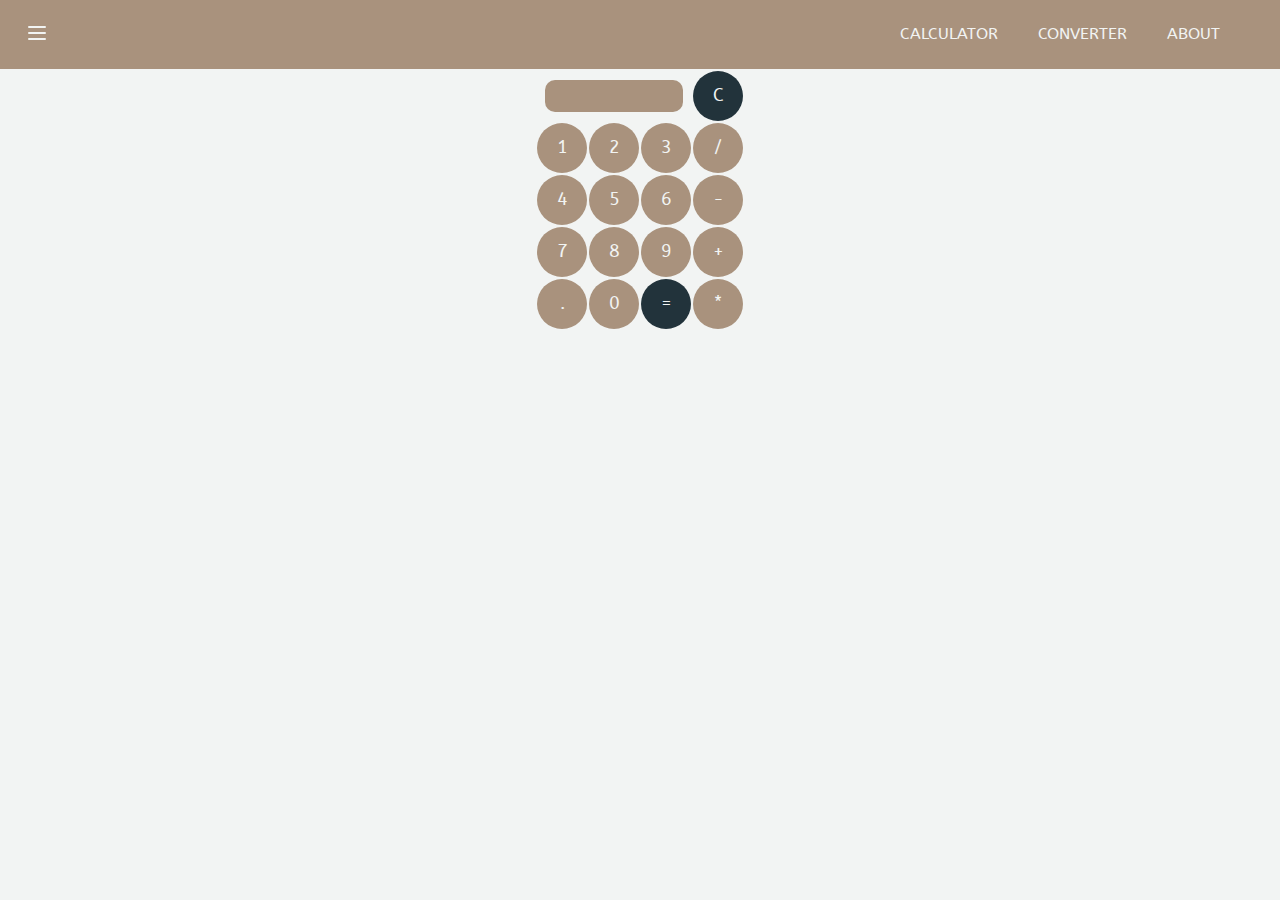
==== Pages/calculator.html @ af290342 "Uploaded sub pages" ====
<!DOCTYPE html>
<html lang="en">

<head>
    <meta charset="utf-8" />
    <meta http-equiv="X-UA-Compatible" content="IE=edge" />
    <meta name="viewport" content="width=device-width, initial-scale=1.0" />
    <title>Calculator</title>
    <link rel="icon" href="../Icons/logo.png" type="image/png">
    <link rel="stylesheet" href="../style.css">
    <script src='../main.js'></script>
</head>

<body>
    <!-- Side Navigation Menu -->
    <div id="sideMenu" class="sidenav">
        <a href="javascript:void(0)" onclick="closeNav()"><img id="close-menu" src="../Icons/close-svgrepo-com.svg" /></a>
        <a class="sidetext" href="../index.html">Home</a>
        <a class="sidetext" href="javascript:void(0)" onclick="closeNav()">Calculator</a>
        <a class="sidetext" href="basevalue.html">Base Value Converter</a>
        <a class="sidetext" href="../scientific.html">Scientific Converter</a>
        <a class="sidetext" href="about.html">About the creator</a>
    </div>
    <!-- End Side Navigation Menu -->
    <!-- Top Navigation Bar -->
    <nav class="navbar background">
        <!-- Left Side of Navigation Bar -->
        <div class="leftNav">
            <div class="nav-list">
                <a onclick="openNav()"><img id="hamburger-menu" src="../Icons/burger-menu-svgrepo-com.svg" /></a>
            </div>
        </div>
        <!-- End Left Side of Navigation Bar -->
        <!-- Right Side of Navigation Bar -->
        <div class="rightNav">
            <div class="nav-list">
                <a href="javascript:void(0)">Calculator</a>
                <div class="dropdown">
                    <button class="dropbtn">Converter</button>
                    <div class="dropdown-content">
                        <a href="basevalue.html">Bases</a>
                        <a href="scientific.html">Scientific</a>
                    </div>
                </div>
                <a href="about.html">About</a>
            </div>
        </div>
        <!-- End Right Side of Navigation Bar -->
    </nav>
    <!-- End Top Navigation Bar -->

    <!-- Calculator -->
    <table class="calculator">
        <tr>
            <td colspan="3"> <input class="display" type="text" id="result" disabled /> </td>
            <!-- clearScreen() function -->
            <td> <input type="button" value="C" onclick="clearScreen()" id="btn" /> </td>
        </tr>
        <tr>
            <!-- display() function displays the value of clicked button -->
            <td> <input type="button" value="1" onclick="display('1')" /> </td>
            <td> <input type="button" value="2" onclick="display('2')" /> </td>
            <td> <input type="button" value="3" onclick="display('3')" /> </td>
            <td> <input type="button" value="/" onclick="display('/')" /> </td>
        </tr>
        <tr>
            <td> <input type="button" value="4" onclick="display('4')" /> </td>
            <td> <input type="button" value="5" onclick="display('5')" /> </td>
            <td> <input type="button" value="6" onclick="display('6')" /> </td>
            <td> <input type="button" value="-" onclick="display('-')" /> </td>
        </tr>
        <tr>
            <td> <input type="button" value="7" onclick="display('7')" /> </td>
            <td> <input type="button" value="8" onclick="display('8')" /> </td>
            <td> <input type="button" value="9" onclick="display('9')" /> </td>
            <td> <input type="button" value="+" onclick="display('+')" /> </td>
        </tr>
        <tr>
            <td> <input type="button" value="." onclick="display('.')" /> </td>
            <td> <input type="button" value="0" onclick="display('0')" /> </td>

            <!-- calculate() function evaluates the mathematical expression -->
            <td> <input type="button" value="=" onclick="calculate()" id="btn" /> </td>
            <td> <input type="button" value="*" onclick="display('*')" /> </td>
        </tr>
    </table>
    </table>
</body>

</html>
---- style.css ----
/* Color Palette
BLACK: #0A0908
BLUE: #22333B
WHITE: #F2F4F3
LIGHT BROWN: #A9927D
BROWN: #5E503F
*/


/* Main Page */

* {
    margin: 0;
    padding: 0;
    background-color: #F2F4F3;
}


/* Fonts */

@font-face {
    font-family: 'abeezeeregular';
    src: url('Fonts/abeezee-regular-webfont.woff2') format('woff2'), url('Fonts/abeezee-regular-webfont.woff') format('woff');
    font-weight: normal;
    font-style: normal;
}


/* Top Navigation Bar */

.navbar {
    display: flex;
    /*Sticky Nav*/
    position: sticky;
    align-items: left;
    justify-content: space-between;
    top: 0px;
}

#hamburger-menu {
    width: 24px;
    margin: -5px;
    background-color: #A9927D;
    cursor: pointer;
}

.nav-list {
    width: 50%;
    display: flex;
    background-color: #A9927D;
}

.nav-list a {
    list-style: none;
    padding: 26px 30px;
    font-family: 'abeezeeregular';
    font-weight: normal;
    font-style: normal;
    text-transform: uppercase;
    text-decoration: none;
    color: #F2F4F3;
    background-color: #A9927D;
}

#close-menu {
    padding: 12px 8px 8px 30px;
    width: 18px;
    background-color: #A9927D;
}

.rightNav {
    margin-right: 30px;
    background-color: #A9927D;
}

.rightNav a:hover {
    color: #22333b;
    transition: 0.5s;
}

.background {
    background: #A9927D;
    background-size: cover;
}


/* Dropdown Buttons and Menu */

.dropbtn {
    outline: none;
    background-color: #A9927D;
    border: none;
    font-family: 'abeezeeregular';
    text-transform: uppercase;
    font-size: 16px;
    font-weight: normal;
    font-style: none;
    padding-left: 10px;
    padding-right: 10px;
    color: #F2F4F3;
}

.dropbtn:hover {
    cursor: pointer;
    color: #22333b;
    transition: 0.5s;
}

.dropdown {
    margin-top: 25px;
    color: #F2F4F3;
    text-decoration: none;
    background-color: #A9927D;
}

.dropdown-content {
    display: none;
    position: absolute;
    background-color: #A9927D;
    min-width: 100px;
    z-index: 1;
    margin-top: 25px;
}

.dropdown-content a {
    float: none;
    color: #F2F4F3;
    text-decoration: none;
    display: block;
    text-align: left;
    background-color: #A9927D;
}

.dropdown-content a:hover {
    color: #22333b;
}

.dropdown:hover .dropdown-content {
    display: block;
}


/* Side Navigation Bar */

.sidenav {
    height: 100%;
    width: 0;
    position: fixed;
    z-index: 1;
    top: 0;
    left: 0;
    background-color: #A9927D;
    overflow-x: hidden;
    transition: 0.5s;
    padding-top: 12px;
}

.sidenav a {
    display: block;
    transition: 0.3s;
    background-color: #A9927D;
}

.sidetext {
    padding: 16px 8px 8px 30px;
    font-family: 'abeezeeregular';
    font-size: 24px;
    text-transform: uppercase;
    text-decoration: none;
    color: #F2F4F3;
}

.sidenav a:hover {
    color: #22333b;
}

@media screen and (max-height: 450px) {
    .sidenav {
        padding-top: 15px;
    }
    .sidenav a {
        font-size: 18px;
    }
}


/* Calculator */

.calculator {
    padding: 0px;
    height: fit-content;
    width: fit-content;
    margin: auto;
    text-align: center;
}

.display {
    font-family: 'abeezeeregular';
    background-color: #A9927D;
    border: none;
    color: #F2F4F3;
    border-radius: 10px;
    width: 90%;
    height: 65%;
}

#btn {
    background-color: #22333b;
}

#btn:active {
    background-color: #5E503F;
}

input[type=button] {
    font-family: 'abeezeeregular';
    font-size: 18px;
    background-color: #A9927D;
    color: #F2F4F3;
    border: none;
    width: 50px;
    border-radius: 100px;
    height: 50px;
    outline: none;
}

input:active[type=button] {
    background: #5E503F;
}
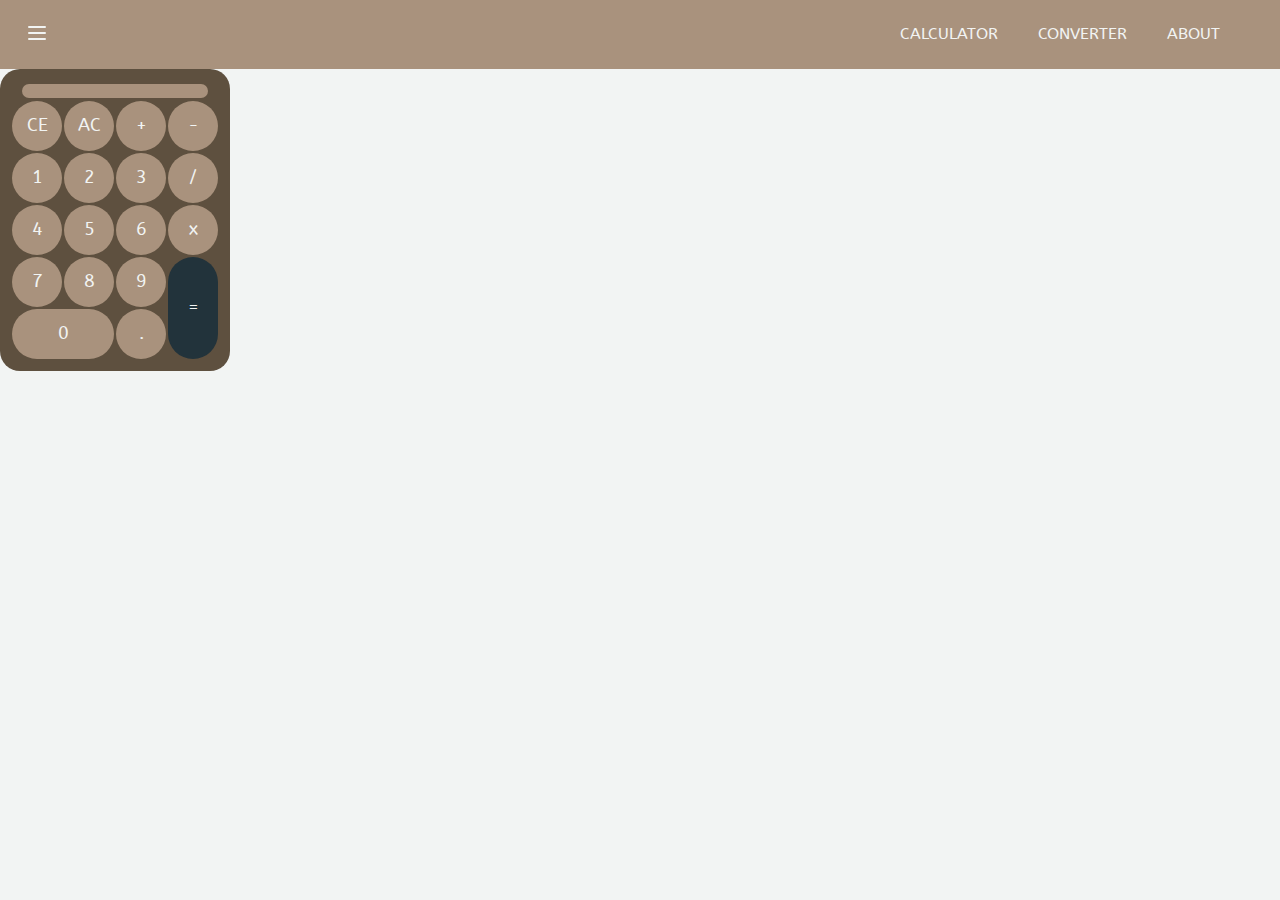
==== commit ae72f09c: "Changed calculator to a table n made it better" ====
--- a/Pages/calculator.html
+++ b/Pages/calculator.html
@@ -50,41 +50,44 @@
     <!-- End Top Navigation Bar -->
 
     <!-- Calculator -->
-    <table class="calculator">
-        <tr>
-            <td colspan="3"> <input class="display" type="text" id="result" disabled /> </td>
-            <!-- clearScreen() function -->
-            <td> <input type="button" value="C" onclick="clearScreen()" id="btn" /> </td>
-        </tr>
-        <tr>
-            <!-- display() function displays the value of clicked button -->
-            <td> <input type="button" value="1" onclick="display('1')" /> </td>
-            <td> <input type="button" value="2" onclick="display('2')" /> </td>
-            <td> <input type="button" value="3" onclick="display('3')" /> </td>
-            <td> <input type="button" value="/" onclick="display('/')" /> </td>
-        </tr>
-        <tr>
-            <td> <input type="button" value="4" onclick="display('4')" /> </td>
-            <td> <input type="button" value="5" onclick="display('5')" /> </td>
-            <td> <input type="button" value="6" onclick="display('6')" /> </td>
-            <td> <input type="button" value="-" onclick="display('-')" /> </td>
-        </tr>
-        <tr>
-            <td> <input type="button" value="7" onclick="display('7')" /> </td>
-            <td> <input type="button" value="8" onclick="display('8')" /> </td>
-            <td> <input type="button" value="9" onclick="display('9')" /> </td>
-            <td> <input type="button" value="+" onclick="display('+')" /> </td>
-        </tr>
-        <tr>
-            <td> <input type="button" value="." onclick="display('.')" /> </td>
-            <td> <input type="button" value="0" onclick="display('0')" /> </td>
+    <div class="calculator-frame">
+        <table class="calculator">
+            <tr>
+                <td colspan="4"> <input class="display" type="text" id="result" disabled /> </td>
+            </tr>
+            <tr>
+                <td> <input type="button" value="CE" onclick="clearEnd()" /> </td>
+                <td> <input type="button" value="AC" onclick="allClear()" /> </td>
+                <td> <input type="button" value="+" onclick="display('+')" /> </td>
+                <td> <input type="button" value="-" onclick="display('-')" /> </td>
+            </tr>
+            <tr>
+                <!-- display() function displays the value of clicked button -->
+                <td> <input type="button" value="1" onclick="display('1')" /> </td>
+                <td> <input type="button" value="2" onclick="display('2')" /> </td>
+                <td> <input type="button" value="3" onclick="display('3')" /> </td>
+                <td> <input type="button" value="/" onclick="display('/')" /> </td>
+            </tr>
+            <tr>
+                <td> <input type="button" value="4" onclick="display('4')" /> </td>
+                <td> <input type="button" value="5" onclick="display('5')" /> </td>
+                <td> <input type="button" value="6" onclick="display('6')" /> </td>
+                <td> <input type="button" value="x" onclick="display('-')" /> </td>
+            </tr>
+            <tr>
+                <td> <input type="button" value="7" onclick="display('7')" /> </td>
+                <td> <input type="button" value="8" onclick="display('8')" /> </td>
+                <td> <input type="button" value="9" onclick="display('9')" /> </td>
+                <td rowspan="2"> <input type="button" value="=" onclick="calculate()" id="btn" /> </td>
+            </tr>
+            <tr>
+                <td colspan="2"> <input type="button" value="0" onclick="display('0')" id="zbtn" /> </td>
 
-            <!-- calculate() function evaluates the mathematical expression -->
-            <td> <input type="button" value="=" onclick="calculate()" id="btn" /> </td>
-            <td> <input type="button" value="*" onclick="display('*')" /> </td>
-        </tr>
-    </table>
-    </table>
+                <!-- calculate() function evaluates the mathematical expression -->
+                <td> <input type="button" value="." onclick="display('.')" id="0btn" /> </td>
+            </tr>
+        </table>
+    </div>
 </body>
 
 </html>--- a/style.css
+++ b/style.css
@@ -186,12 +186,21 @@
 
 /* Calculator */
 
+.calculator-frame {
+    width: fit-content;
+    height: fit-content;
+    padding: 10px;
+    background-color: #5E503F;
+    border-radius: 20px;
+}
+
 .calculator {
     padding: 0px;
     height: fit-content;
     width: fit-content;
     margin: auto;
     text-align: center;
+    background-color: #5E503F;
 }
 
 .display {
@@ -204,8 +213,20 @@
     height: 65%;
 }
 
+td {
+    background-color: #5E503F;
+}
+
 #btn {
+    height: 100%;
+    width: 100%;
     background-color: #22333b;
+    border-radius: 50px;
+}
+
+#zbtn {
+    height: 100%;
+    width: 100%;
 }
 
 #btn:active {
